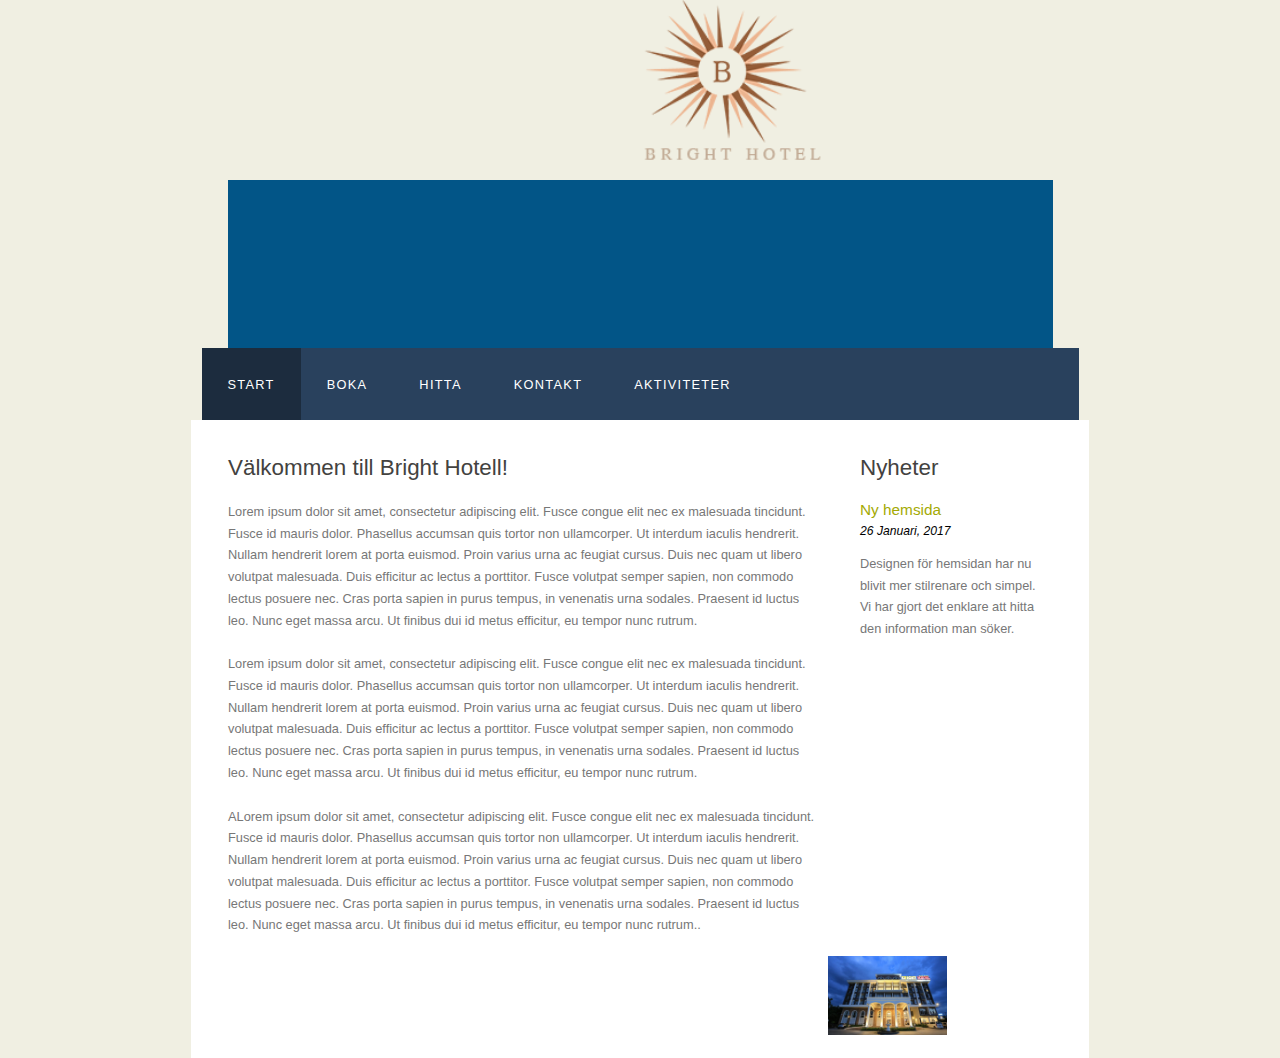
==== Aktiviteter.html @ 3e8d8296 "first commit" ====
<!DOCTYPE html>
<html id="ctl00_mainhtml" xmlns="http://www.w3.org/1999/xhtml">
    <head>
        <meta charset="utf-8">
        <title>Bright Hotell</title>
        <img src="Image/BrightHotellEmblem.png" alt="Logga">
        <link rel="stylesheet" type="text/css" href="Hotel.css">
    </head>
   
    <body>
        <div id="main">
    <div id="header">
        <div id="logo">
   	    </div>
        <div id="menubar">
            <ul id="menu">
                <li class="active"><a href="Start.html">Start</a></li>
                <li><a href="Boka.html">Boka</a></li>
                <li><a href="Hitta.html">Hitta</a></li>
                <li><a href="kontakt.html">Kontakt</a></li>
                <li><a href="Aktiviteter.html">Aktiviteter</a></li>
            </ul>
        </div>
    </div>
    <div id="site_content">
      <div class="sidebar">
        <h3>Nyheter</h3>
        <h4>Ny hemsida</h4>
        <h5>26 Januari, 2017</h5>
        <p>Designen för hemsidan har nu blivit mer stilrenare och simpel. Vi har gjort det enklare att hitta den information man söker.</p>
      </div>
      <div id="content">
        <h1>Välkommen till Bright Hotell!</h1>
        <p>Lorem ipsum dolor sit amet, consectetur adipiscing elit. Fusce congue elit nec ex malesuada tincidunt. Fusce id mauris dolor. Phasellus accumsan quis tortor non ullamcorper. Ut interdum iaculis hendrerit. Nullam hendrerit lorem at porta euismod. Proin varius urna ac feugiat cursus. Duis nec quam ut libero volutpat malesuada. Duis efficitur ac lectus a porttitor. Fusce volutpat semper sapien, non commodo lectus posuere nec. Cras porta sapien in purus tempus, in venenatis urna sodales. Praesent id luctus leo. Nunc eget massa arcu. Ut finibus dui id metus efficitur, eu tempor nunc rutrum.
        <br/><br/>
		   Lorem ipsum dolor sit amet, consectetur adipiscing elit. Fusce congue elit nec ex malesuada tincidunt. Fusce id mauris dolor. Phasellus accumsan quis tortor non ullamcorper. Ut interdum iaculis hendrerit. Nullam hendrerit lorem at porta euismod. Proin varius urna ac feugiat cursus. Duis nec quam ut libero volutpat malesuada. Duis efficitur ac lectus a porttitor. Fusce volutpat semper sapien, non commodo lectus posuere nec. Cras porta sapien in purus tempus, in venenatis urna sodales. Praesent id luctus leo. Nunc eget massa arcu. Ut finibus dui id metus efficitur, eu tempor nunc rutrum.
           <br/><br/>
		   ALorem ipsum dolor sit amet, consectetur adipiscing elit. Fusce congue elit nec ex malesuada tincidunt. Fusce id mauris dolor. Phasellus accumsan quis tortor non ullamcorper. Ut interdum iaculis hendrerit. Nullam hendrerit lorem at porta euismod. Proin varius urna ac feugiat cursus. Duis nec quam ut libero volutpat malesuada. Duis efficitur ac lectus a porttitor. Fusce volutpat semper sapien, non commodo lectus posuere nec. Cras porta sapien in purus tempus, in venenatis urna sodales. Praesent id luctus leo. Nunc eget massa arcu. Ut finibus dui id metus efficitur, eu tempor nunc rutrum..</p>
          <img src="Image/BrightHotellUtsida.jpg" alt="Hotellet" />
      </div>
    </div>
  </div>
    </body>
</html>
---- Hotel.css ----
html{
    height: 100%;
}

*
{ margin: 0;
  padding: 0;}

body{ 
    font: normal .80em 'trebuchet ms', arial, sans-serif;
    background: #F0EFE2;
    color: #777;
}

p{ 
    padding: 0 0 20px 0;
    line-height: 1.7em;
}

img{
    
    width: 20%;
    height: 20%;
    margin-left: 600px;
    
}

h1, h2, h3, h4, h5, h6 {
    font: normal 175% 'century gothic', arial, sans-serif;
    color: #43423F;
    margin: 0 0 15px 0;
    padding: 15px 0 5px 0;}

h2{ 
    font: normal 175% 'century gothic', arial, sans-serif;
    color: #A4AA04; 
}

h4, h5, h6{ 
    margin: 0;
    padding: 0 0 5px 0;
    font: normal 120% arial, sans-serif;
    color: #A4AA04;
}

h5, h6{ 
    font: italic 95% arial, sans-serif;
    padding: 0 0 15px 0;
    color: #000;}

h6{ 
    color: #362C20;
}

a, a:hover{ 
    outline: none;
    text-decoration: none;
    color: #1293EE;
}

.left{ 
    float: left;
    width: auto;
    margin-right: 10px;
}

.right{ 
    float: right; 
    width: auto;
    margin-left: 10px;
}

.center{ 
    display: block;
    text-align: center;
    margin: 20px auto;
}

ul{ 
    margin: 2px 0 22px 17px;
}

#main, #logo, #menubar, #site_content, #footer{ 
    margin-left: auto; 
    margin-right: auto;
}

#header{ 
  height: 240px;
}

#logo{ 
    width: 825px;
    position: relative;
    height: 168px;
    background: #025587 url(../images/BrightHotellEmblem) no-repeat;
}

#menubar{ 
    width: 877px;
    height: 72px;
    padding: 0;
    background: #29415D;
} 

ul#menu, ul#menu li{ 
    float: left;
    margin: 0; 
    padding: 0;
}

ul#menu li{ 
    list-style: none;
}

ul#menu li a{ 
    letter-spacing: 0.1em;
    font: normal 100% 'lucida sans unicode', arial, sans-serif;
    display: block; 
    float: left; 
    height: 37px;
    padding: 29px 26px 6px 26px;
    text-align: center;
    color: #FFF;
    text-transform: uppercase;
    text-decoration: none;
    background: transparent;
} 

ul#menu li a:hover, ul#menu li.active a, ul#menu li.active a:hover{ 
    color: #FFF;
    background: #1C2C3E;
}

#site_content{ 
    width: 837px;
    overflow: hidden;
    margin: 0 auto 0 auto;
    padding: 20px 24px 20px 37px;
    background: #FFF url(../images/sidan.png) repeat-y;
} 

.sidebar{ 
    float: right;
    width: 190px;
    padding: 0 15px 20px 15px;
}

#content{ 
    text-align: left;
    width: 595px;
    padding: 0;
}

#content ul{ 
    margin: 2px 0 22px 0px;
}

#content ul li{ 
    list-style-type: none;
    margin: 0 0 6px 0; 
    padding: 0 0 4px 25px;
    line-height: 1.5em;
}

#footer{ 
    width: 878px;
    font: normal 100% 'lucida sans unicode', arial, sans-serif;
    height: 33px;
    padding: 24px 0 5px 0;
    text-align: center; 
    background: #29425E;
    color: #FFF;
    text-transform: uppercase;
    letter-spacing: 0.1em;
}
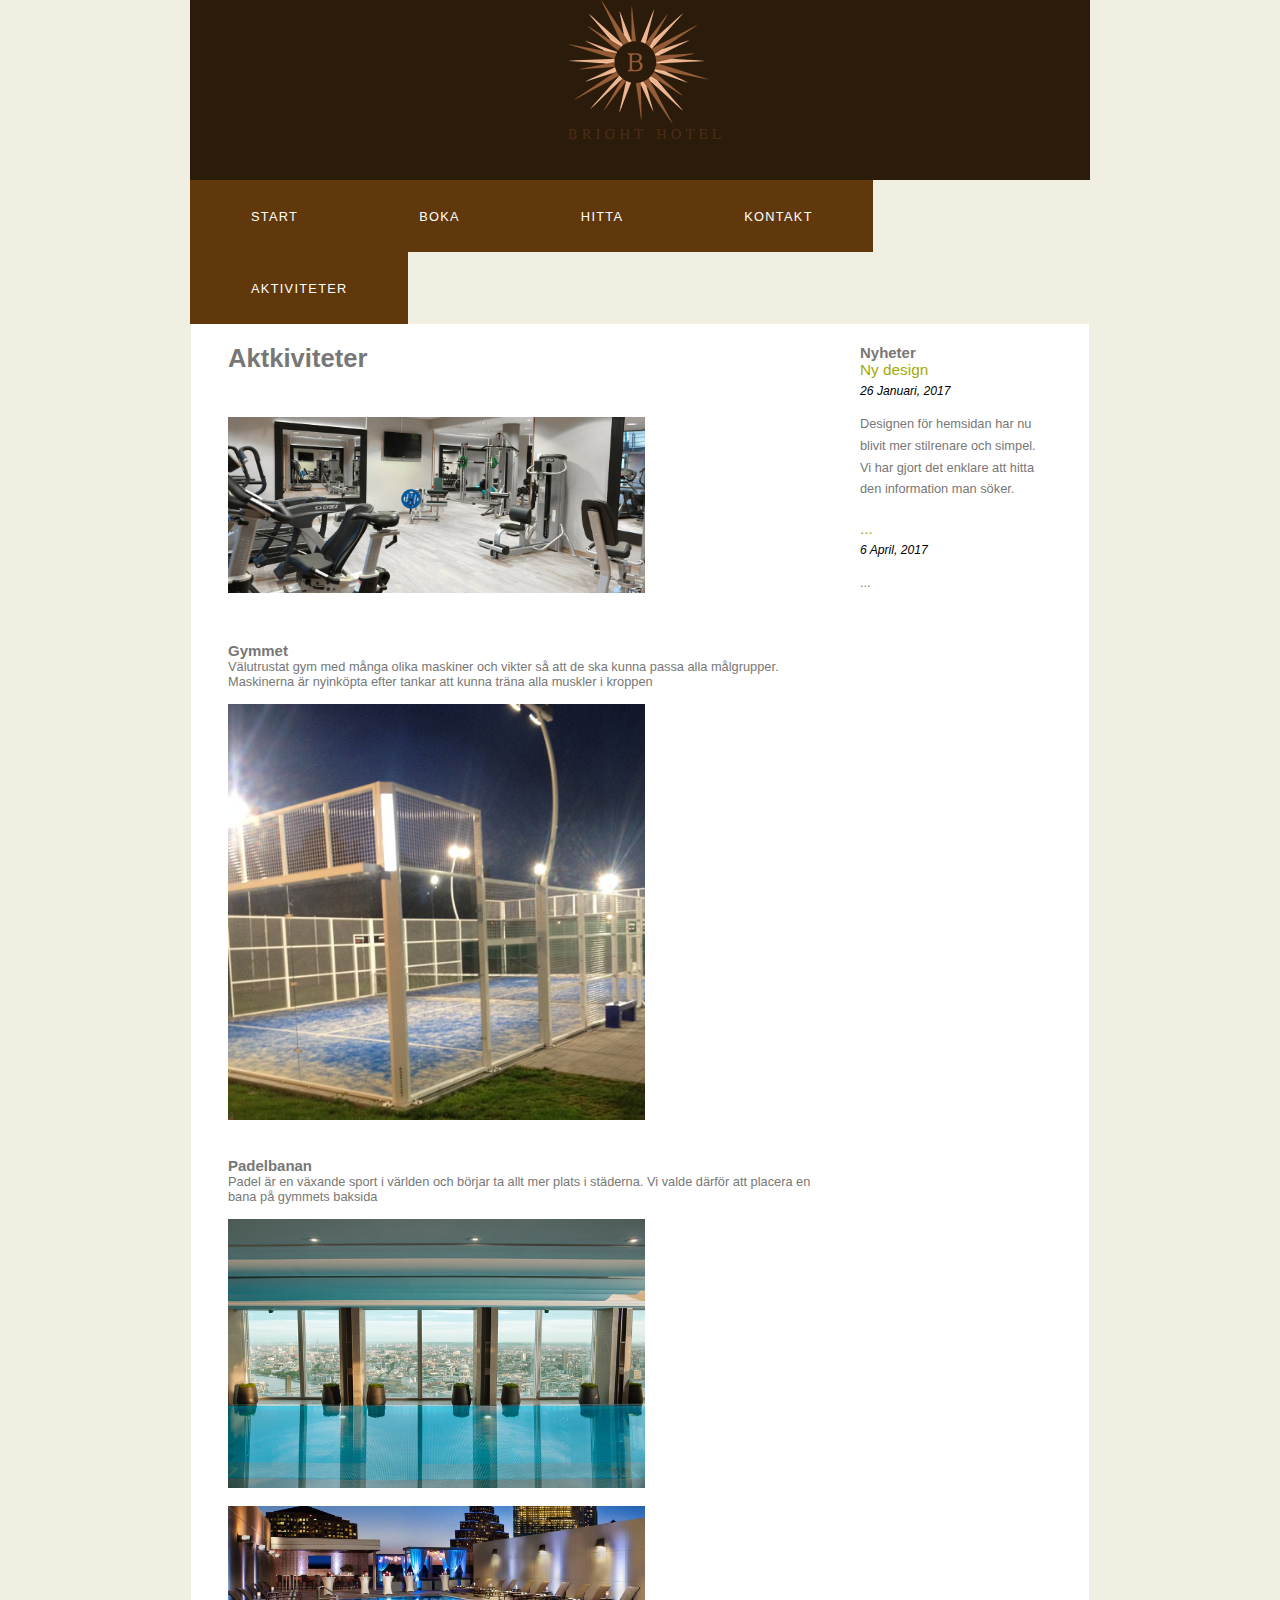
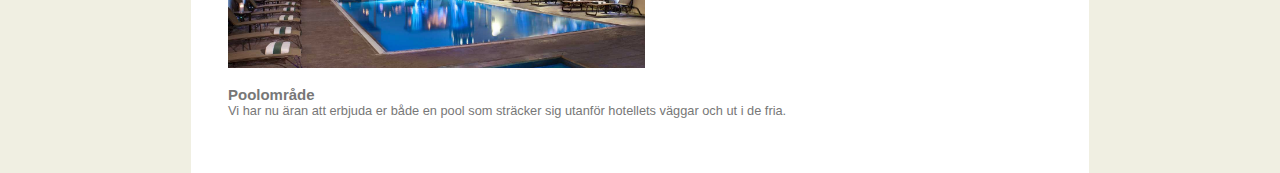
==== commit e316da38: "third commit" ====
--- a/Aktiviteter.html
+++ b/Aktiviteter.html
@@ -3,42 +3,81 @@
     <head>
         <meta charset="utf-8">
         <title>Bright Hotell</title>
-        <img src="Image/BrightHotellEmblem.png" alt="Logga">
-        <link rel="stylesheet" type="text/css" href="Hotel.css">
+        <link rel="stylesheet" type="text/css" href="index.css">
     </head>
-   
+
     <body>
         <div id="main">
-    <div id="header">
-        <div id="logo">
-   	    </div>
-        <div id="menubar">
-            <ul id="menu">
-                <li class="active"><a href="Start.html">Start</a></li>
-                <li><a href="Boka.html">Boka</a></li>
-                <li><a href="Hitta.html">Hitta</a></li>
-                <li><a href="kontakt.html">Kontakt</a></li>
-                <li><a href="Aktiviteter.html">Aktiviteter</a></li>
-            </ul>
+            <div id="header">
+                <div id="logo">
+                    <img src="Image/BrightHotellEmblem.png" alt="Logga">
+                </div>
+                <div id="menubar">
+                    <ul id="menu">
+                        <li class="active"><a href="index.html">Start</a></li>
+                        <li><a href="Boka.html">Boka</a></li>
+                        <li><a href="Hitta.html">Hitta</a></li>
+                        <li><a href="Kontakta.html">Kontakt</a></li>
+                        <li><a href="Aktiviteter.html">Aktiviteter</a></li>
+                    </ul>
+                </div>
+            </div>
+            <div id="site_content">
+                <div class="sidebar">
+                    <h3>
+                        Nyheter
+                    </h3>
+                    <h4>
+                        Ny design
+                    </h4>
+                    <h5>
+                        26 Januari, 2017
+                    </h5>
+                    <p>
+                        Designen för hemsidan har nu blivit mer stilrenare och simpel. Vi har gjort det enklare att hitta den information man söker.
+                    </p>
+                    <h4>
+                        ...
+                    </h4>
+                    <h5>
+                        6 April, 2017
+                    </h5>
+                    <p>
+                        ...
+                    </p>
+                </div>
+                <div id="content">
+                    <h1>
+                        Aktkiviteter
+                    </h1>
+                    <p>
+                        <br/><br/>
+                        <img src="Image/BrightHotellGym.jpg" alt="Gym" style="width:70%; height:80%" />
+                        <br/><br/>
+                    <h3>
+                        Gymmet
+                    </h3>
+                    Välutrustat gym med många olika maskiner och vikter så att de ska kunna passa alla målgrupper. Maskinerna är nyinköpta efter tankar att kunna träna alla muskler i kroppen
+                    <br/><br/>
+                    <img src="Image/BrightHotellPadelbana.jpg" alt="Padelbana" style= "width:70%; height:80%;" />
+                    <h3>
+                        <br/><br/>
+                        Padelbanan
+                    </h3>
+                    Padel är en växande sport i världen och börjar ta allt mer plats i städerna. Vi valde därför att placera en bana på gymmets baksida
+                    <br/><br/>
+                    <img src="Image/BrightHotellPool1.jpg" alt="Inomhuspool" style= "width:70%; height:80%;" />
+                    <br/><br/>
+                    <img src="Image/BrightHotellPool2.jpg" alt="Utomhuspool" style= "width:70%; height:80%" />
+                    <br/><br/>
+                    <h3>
+                        Poolområde
+                    </h3>
+                    Vi har nu äran att erbjuda er både en pool som sträcker sig utanför hotellets väggar och ut i de fria. 
+                    <br/><br/>
+                    </p>
+            </div>
         </div>
-    </div>
-    <div id="site_content">
-      <div class="sidebar">
-        <h3>Nyheter</h3>
-        <h4>Ny hemsida</h4>
-        <h5>26 Januari, 2017</h5>
-        <p>Designen för hemsidan har nu blivit mer stilrenare och simpel. Vi har gjort det enklare att hitta den information man söker.</p>
-      </div>
-      <div id="content">
-        <h1>Välkommen till Bright Hotell!</h1>
-        <p>Lorem ipsum dolor sit amet, consectetur adipiscing elit. Fusce congue elit nec ex malesuada tincidunt. Fusce id mauris dolor. Phasellus accumsan quis tortor non ullamcorper. Ut interdum iaculis hendrerit. Nullam hendrerit lorem at porta euismod. Proin varius urna ac feugiat cursus. Duis nec quam ut libero volutpat malesuada. Duis efficitur ac lectus a porttitor. Fusce volutpat semper sapien, non commodo lectus posuere nec. Cras porta sapien in purus tempus, in venenatis urna sodales. Praesent id luctus leo. Nunc eget massa arcu. Ut finibus dui id metus efficitur, eu tempor nunc rutrum.
-        <br/><br/>
-		   Lorem ipsum dolor sit amet, consectetur adipiscing elit. Fusce congue elit nec ex malesuada tincidunt. Fusce id mauris dolor. Phasellus accumsan quis tortor non ullamcorper. Ut interdum iaculis hendrerit. Nullam hendrerit lorem at porta euismod. Proin varius urna ac feugiat cursus. Duis nec quam ut libero volutpat malesuada. Duis efficitur ac lectus a porttitor. Fusce volutpat semper sapien, non commodo lectus posuere nec. Cras porta sapien in purus tempus, in venenatis urna sodales. Praesent id luctus leo. Nunc eget massa arcu. Ut finibus dui id metus efficitur, eu tempor nunc rutrum.
-           <br/><br/>
-		   ALorem ipsum dolor sit amet, consectetur adipiscing elit. Fusce congue elit nec ex malesuada tincidunt. Fusce id mauris dolor. Phasellus accumsan quis tortor non ullamcorper. Ut interdum iaculis hendrerit. Nullam hendrerit lorem at porta euismod. Proin varius urna ac feugiat cursus. Duis nec quam ut libero volutpat malesuada. Duis efficitur ac lectus a porttitor. Fusce volutpat semper sapien, non commodo lectus posuere nec. Cras porta sapien in purus tempus, in venenatis urna sodales. Praesent id luctus leo. Nunc eget massa arcu. Ut finibus dui id metus efficitur, eu tempor nunc rutrum..</p>
-          <img src="Image/BrightHotellUtsida.jpg" alt="Hotellet" />
-      </div>
-    </div>
-  </div>
+        </div>
     </body>
 </html>--- a/index.css
+++ b/index.css
@@ -0,0 +1,172 @@
+html{
+    height: 100%;
+}
+
+*
+{ margin: 0;
+  padding: 0;}
+
+body{ 
+    font: normal .80em 'trebuchet ms', arial, sans-serif;
+    background: #F0EFE2;
+    color: #777;
+}
+
+p{ 
+    padding: 0 0 20px 0;
+    line-height: 1.7em;
+}
+
+}
+
+h1, h2, h3, h4, h5, h6 {
+    font: normal 175% 'century gothic', arial, sans-serif;
+    color: #43423F;
+    margin: 0 0 15px 0;
+    padding: 15px 0 5px 0;}
+
+h2{ 
+    font: normal 175% 'century gothic', arial, sans-serif;
+    color: #A4AA04; 
+}
+
+h4, h5, h6{ 
+    margin: 0;
+    padding: 0 0 5px 0;
+    font: normal 120% arial, sans-serif;
+    color: #A4AA04;
+}
+
+h5, h6{ 
+    font: italic 95% arial, sans-serif;
+    padding: 0 0 15px 0;
+    color: #000;}
+
+h6{ 
+    color: #362C20;
+}
+
+a, a:hover{ 
+    outline: none;
+    text-decoration: none;
+    color: #1293EE;
+}
+
+.left{ 
+    float: left;
+    width: auto;
+    margin-right: 10px;
+}
+
+.right{ 
+    float: right; 
+    width: auto;
+    margin-left: 10px;
+}
+
+.center{ 
+    display: block;
+    text-align: center;
+    margin: 20px auto;
+}
+
+ul{ 
+    margin: 2px 0 22px 17px;
+}
+
+#main, #logo, #menubar, #site_content, #footer{ 
+    margin-left: auto; 
+    margin-right: auto;
+}
+
+#header{ 
+  height: 240px;
+}
+
+#logo{ 
+    width: 900px;
+    position: relative;
+    height: 180px;
+    background: #2A1B0A url(../images/BrightHotellEmblem) no-repeat;
+    text-align: center;
+}
+
+#menubar{ 
+    width: 900px;
+    height: 72px;
+    padding: 0;
+    color: #61380B;
+} 
+
+ul#menu, ul#menu li{ 
+    float: left;
+    margin: 0; 
+    padding: 0;
+}
+
+ul#menu li{ 
+    list-style: none;
+    color: #61380B;
+}
+
+ul#menu li a{ 
+    letter-spacing: 0.1em;
+    font: normal 100% 'lucida sans unicode', arial, sans-serif;
+    display: block; 
+    float: right; 
+    height: 37px;
+    padding: 29px 60px 6px 61px;
+    text-align: center;
+    color: #FFF;
+    text-transform: uppercase;
+    text-decoration: none;
+    background: #61380B;
+} 
+
+ul#menu li a:hover, ul#menu li.active a, ul#menu li.active a:hover{ 
+    color: #FFF;
+    background: #61380B;
+}
+
+#site_content{ 
+    width: 837px;
+    overflow: hidden;
+    margin: 0 auto 0 auto;
+    padding: 20px 24px 20px 37px;
+    background: #FFF url(../images/sidan.png) repeat-y;
+} 
+
+.sidebar{ 
+    float: right;
+    width: 190px;
+    padding: 0 15px 20px 15px;
+}
+
+#content{ 
+    text-align: left;
+    width: 595px;
+    padding: 0;
+}
+
+#content ul{ 
+    margin: 2px 0 22px 0px;
+}
+
+#content ul li{ 
+    list-style-type: none;
+    margin: 0 0 6px 0; 
+    padding: 0 0 4px 25px;
+    line-height: 1.5em;
+}
+
+#footer{ 
+    width: 878px;
+    font: normal 100% 'lucida sans unicode', arial, sans-serif;
+    height: 33px;
+    padding: 24px 0 5px 0;
+    text-align: center; 
+    background: #29425E;
+    color: #FFF;
+    text-transform: uppercase;
+    letter-spacing: 0.1em;
+}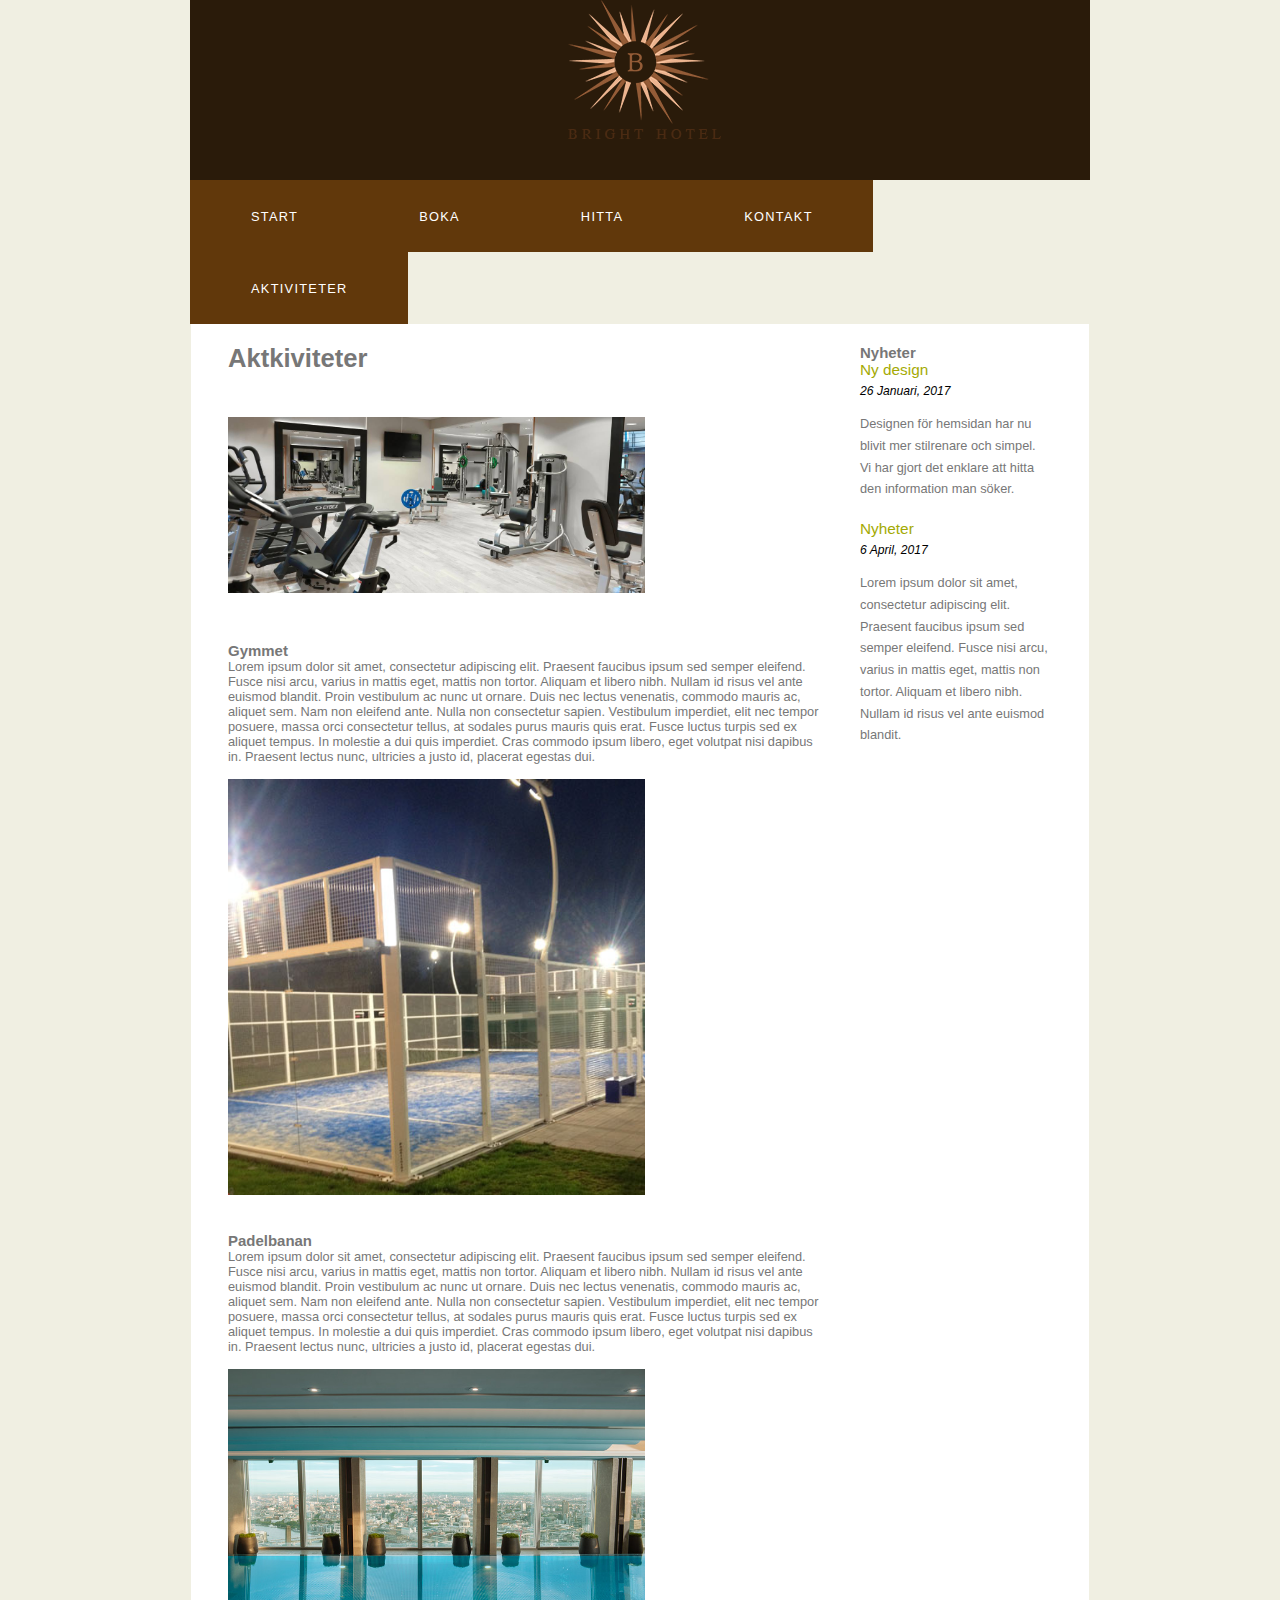
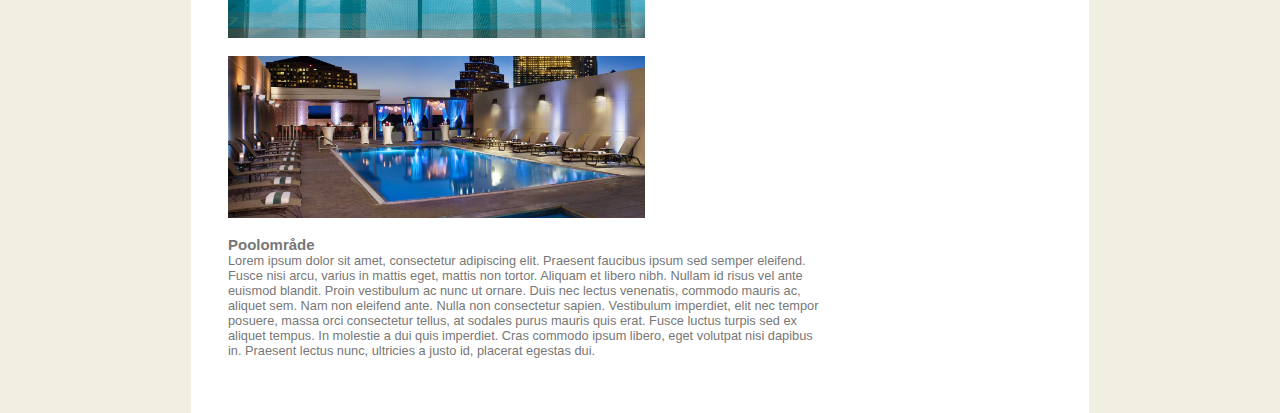
==== commit e27be437: "fourth commit" ====
--- a/Aktiviteter.html
+++ b/Aktiviteter.html
@@ -37,13 +37,13 @@
                         Designen för hemsidan har nu blivit mer stilrenare och simpel. Vi har gjort det enklare att hitta den information man söker.
                     </p>
                     <h4>
-                        ...
+                        Nyheter
                     </h4>
                     <h5>
                         6 April, 2017
                     </h5>
                     <p>
-                        ...
+                        Lorem ipsum dolor sit amet, consectetur adipiscing elit. Praesent faucibus ipsum sed semper eleifend. Fusce nisi arcu, varius in mattis eget, mattis non tortor. Aliquam et libero nibh. Nullam id risus vel ante euismod blandit.
                     </p>
                 </div>
                 <div id="content">
@@ -57,14 +57,18 @@
                     <h3>
                         Gymmet
                     </h3>
-                    Välutrustat gym med många olika maskiner och vikter så att de ska kunna passa alla målgrupper. Maskinerna är nyinköpta efter tankar att kunna träna alla muskler i kroppen
+                    Lorem ipsum dolor sit amet, consectetur adipiscing elit. Praesent faucibus ipsum sed semper eleifend. Fusce nisi arcu, varius in mattis eget, mattis non tortor. Aliquam et libero nibh. Nullam id risus vel ante euismod blandit. Proin vestibulum ac nunc ut ornare. Duis nec lectus venenatis, commodo mauris ac, aliquet sem. Nam non eleifend ante. Nulla non consectetur sapien. Vestibulum imperdiet, elit nec tempor posuere, massa orci consectetur tellus, at sodales purus mauris quis erat. Fusce luctus turpis sed ex aliquet tempus. In molestie a dui quis imperdiet. Cras commodo ipsum libero, eget volutpat nisi dapibus in. Praesent lectus nunc, ultricies a justo id, placerat egestas dui.
+
+
                     <br/><br/>
                     <img src="Image/BrightHotellPadelbana.jpg" alt="Padelbana" style= "width:70%; height:80%;" />
                     <h3>
                         <br/><br/>
                         Padelbanan
                     </h3>
-                    Padel är en växande sport i världen och börjar ta allt mer plats i städerna. Vi valde därför att placera en bana på gymmets baksida
+                    Lorem ipsum dolor sit amet, consectetur adipiscing elit. Praesent faucibus ipsum sed semper eleifend. Fusce nisi arcu, varius in mattis eget, mattis non tortor. Aliquam et libero nibh. Nullam id risus vel ante euismod blandit. Proin vestibulum ac nunc ut ornare. Duis nec lectus venenatis, commodo mauris ac, aliquet sem. Nam non eleifend ante. Nulla non consectetur sapien. Vestibulum imperdiet, elit nec tempor posuere, massa orci consectetur tellus, at sodales purus mauris quis erat. Fusce luctus turpis sed ex aliquet tempus. In molestie a dui quis imperdiet. Cras commodo ipsum libero, eget volutpat nisi dapibus in. Praesent lectus nunc, ultricies a justo id, placerat egestas dui.
+
+
                     <br/><br/>
                     <img src="Image/BrightHotellPool1.jpg" alt="Inomhuspool" style= "width:70%; height:80%;" />
                     <br/><br/>
@@ -73,7 +77,9 @@
                     <h3>
                         Poolområde
                     </h3>
-                    Vi har nu äran att erbjuda er både en pool som sträcker sig utanför hotellets väggar och ut i de fria. 
+                    Lorem ipsum dolor sit amet, consectetur adipiscing elit. Praesent faucibus ipsum sed semper eleifend. Fusce nisi arcu, varius in mattis eget, mattis non tortor. Aliquam et libero nibh. Nullam id risus vel ante euismod blandit. Proin vestibulum ac nunc ut ornare. Duis nec lectus venenatis, commodo mauris ac, aliquet sem. Nam non eleifend ante. Nulla non consectetur sapien. Vestibulum imperdiet, elit nec tempor posuere, massa orci consectetur tellus, at sodales purus mauris quis erat. Fusce luctus turpis sed ex aliquet tempus. In molestie a dui quis imperdiet. Cras commodo ipsum libero, eget volutpat nisi dapibus in. Praesent lectus nunc, ultricies a justo id, placerat egestas dui.
+
+
                     <br/><br/>
                     </p>
             </div>
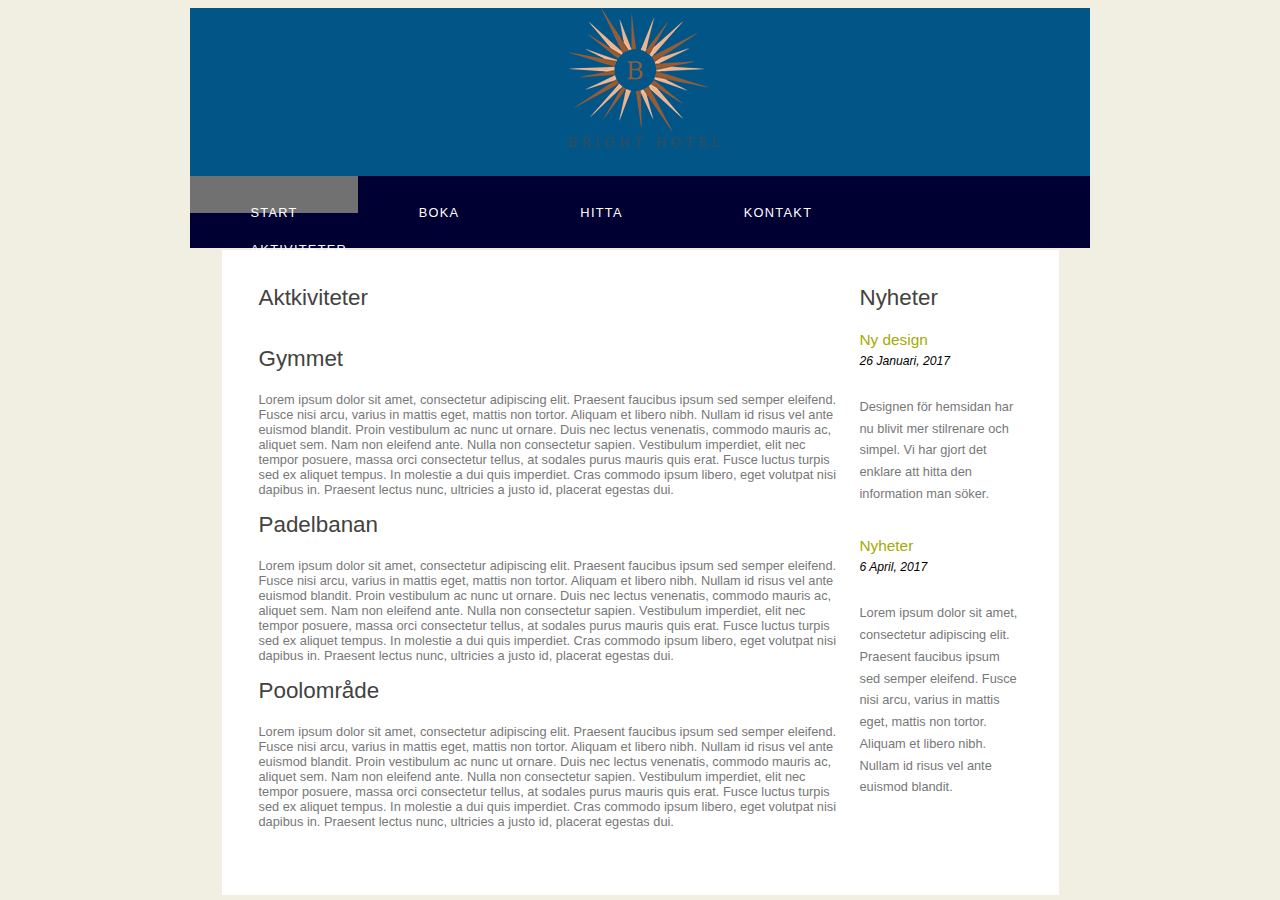
==== commit c69675f2: "finished" ====
--- a/Aktiviteter.html
+++ b/Aktiviteter.html
@@ -10,7 +10,7 @@
         <div id="main">
             <div id="header">
                 <div id="logo">
-                    <img src="Image/BrightHotellEmblem.png" alt="Logga">
+                    <a href="index.html"><img src="Image/BrightHotellEmblem.png" alt="Logga"></a>
                 </div>
                 <div id="menubar">
                     <ul id="menu">
@@ -50,37 +50,20 @@
                     <h1>
                         Aktkiviteter
                     </h1>
-                    <p>
-                        <br/><br/>
-                        <img src="Image/BrightHotellGym.jpg" alt="Gym" style="width:70%; height:80%" />
-                        <br/><br/>
                     <h3>
                         Gymmet
                     </h3>
                     Lorem ipsum dolor sit amet, consectetur adipiscing elit. Praesent faucibus ipsum sed semper eleifend. Fusce nisi arcu, varius in mattis eget, mattis non tortor. Aliquam et libero nibh. Nullam id risus vel ante euismod blandit. Proin vestibulum ac nunc ut ornare. Duis nec lectus venenatis, commodo mauris ac, aliquet sem. Nam non eleifend ante. Nulla non consectetur sapien. Vestibulum imperdiet, elit nec tempor posuere, massa orci consectetur tellus, at sodales purus mauris quis erat. Fusce luctus turpis sed ex aliquet tempus. In molestie a dui quis imperdiet. Cras commodo ipsum libero, eget volutpat nisi dapibus in. Praesent lectus nunc, ultricies a justo id, placerat egestas dui.
 
-
-                    <br/><br/>
-                    <img src="Image/BrightHotellPadelbana.jpg" alt="Padelbana" style= "width:70%; height:80%;" />
                     <h3>
-                        <br/><br/>
                         Padelbanan
                     </h3>
                     Lorem ipsum dolor sit amet, consectetur adipiscing elit. Praesent faucibus ipsum sed semper eleifend. Fusce nisi arcu, varius in mattis eget, mattis non tortor. Aliquam et libero nibh. Nullam id risus vel ante euismod blandit. Proin vestibulum ac nunc ut ornare. Duis nec lectus venenatis, commodo mauris ac, aliquet sem. Nam non eleifend ante. Nulla non consectetur sapien. Vestibulum imperdiet, elit nec tempor posuere, massa orci consectetur tellus, at sodales purus mauris quis erat. Fusce luctus turpis sed ex aliquet tempus. In molestie a dui quis imperdiet. Cras commodo ipsum libero, eget volutpat nisi dapibus in. Praesent lectus nunc, ultricies a justo id, placerat egestas dui.
 
-
-                    <br/><br/>
-                    <img src="Image/BrightHotellPool1.jpg" alt="Inomhuspool" style= "width:70%; height:80%;" />
-                    <br/><br/>
-                    <img src="Image/BrightHotellPool2.jpg" alt="Utomhuspool" style= "width:70%; height:80%" />
-                    <br/><br/>
                     <h3>
                         Poolområde
                     </h3>
                     Lorem ipsum dolor sit amet, consectetur adipiscing elit. Praesent faucibus ipsum sed semper eleifend. Fusce nisi arcu, varius in mattis eget, mattis non tortor. Aliquam et libero nibh. Nullam id risus vel ante euismod blandit. Proin vestibulum ac nunc ut ornare. Duis nec lectus venenatis, commodo mauris ac, aliquet sem. Nam non eleifend ante. Nulla non consectetur sapien. Vestibulum imperdiet, elit nec tempor posuere, massa orci consectetur tellus, at sodales purus mauris quis erat. Fusce luctus turpis sed ex aliquet tempus. In molestie a dui quis imperdiet. Cras commodo ipsum libero, eget volutpat nisi dapibus in. Praesent lectus nunc, ultricies a justo id, placerat egestas dui.
-
-
-                    <br/><br/>
                     </p>
             </div>
         </div>
--- a/index.css
+++ b/index.css
@@ -1,134 +1,148 @@
-html{
+html
+{ 
     height: 100%;
 }
 
-*
-{ margin: 0;
-  padding: 0;}
-
-body{ 
+body
+{ 
     font: normal .80em 'trebuchet ms', arial, sans-serif;
     background: #F0EFE2;
     color: #777;
 }
 
-p{ 
+p
+{ 
     padding: 0 0 20px 0;
     line-height: 1.7em;
 }
 
-}
-
-h1, h2, h3, h4, h5, h6 {
+img
+{ 
+    border: 0;
+}
+
+h1, h2, h3, h4, h5, h6 
+{ 
     font: normal 175% 'century gothic', arial, sans-serif;
     color: #43423F;
     margin: 0 0 15px 0;
-    padding: 15px 0 5px 0;}
-
-h2{ 
+    padding: 15px 0 5px 0;
+}
+
+h2
+{ 
     font: normal 175% 'century gothic', arial, sans-serif;
-    color: #A4AA04; 
-}
-
-h4, h5, h6{ 
+    color: #A4AA04;
+}
+
+h4, h5, h6
+{ 
     margin: 0;
     padding: 0 0 5px 0;
     font: normal 120% arial, sans-serif;
     color: #A4AA04;
 }
 
-h5, h6{ 
+h5, h6
+{ 
     font: italic 95% arial, sans-serif;
     padding: 0 0 15px 0;
-    color: #000;}
-
-h6{ 
+    color: #000;
+}
+
+h6
+{ 
     color: #362C20;
 }
 
-a, a:hover{ 
+a, a:hover
+{ 
     outline: none;
     text-decoration: none;
-    color: #1293EE;
-}
-
-.left{ 
+    color: #025587;
+}
+
+.left
+{ 
     float: left;
     width: auto;
     margin-right: 10px;
 }
 
-.right{ 
+.right
+{ 
     float: right; 
     width: auto;
     margin-left: 10px;
 }
 
-.center{ 
+.center
+{ 
     display: block;
     text-align: center;
     margin: 20px auto;
 }
 
-ul{ 
-    margin: 2px 0 22px 17px;
-}
-
-#main, #logo, #menubar, #site_content, #footer{ 
+#main, #logo, #menubar, #site_content, #footer
+{ 
     margin-left: auto; 
     margin-right: auto;
-}
-
-#header{ 
-  height: 240px;
-}
-
-#logo{ 
     width: 900px;
+}
+
+#header
+{ 
+    background: #025587;
+    height: 240px;
+    width: 900px;
+}
+
+#logo
+{ 
+    width: 825px;
     position: relative;
-    height: 180px;
-    background: #2A1B0A url(../images/BrightHotellEmblem) no-repeat;
     text-align: center;
-}
-
-#menubar{ 
+    height: 168px;
+    background: #025587 url(../images/logga.png) no-repeat;
+}
+
+#menubar
+{ 
     width: 900px;
     height: 72px;
     padding: 0;
-    color: #61380B;
+    background: #000033;
 } 
 
-ul#menu, ul#menu li{ 
+ul#menu, ul#menu li
+{ 
     float: left;
     margin: 0; 
     padding: 0;
 }
 
-ul#menu li{ 
+ul#menu li
+{ 
     list-style: none;
-    color: #61380B;
-}
-
-ul#menu li a{ 
+}
+
+ul#menu li a
+{ 
     letter-spacing: 0.1em;
     font: normal 100% 'lucida sans unicode', arial, sans-serif;
     display: block; 
-    float: right; 
+    float: left; 
     height: 37px;
-    padding: 29px 60px 6px 61px;
+    padding: 29px 60.5px 6px 60.5px;
     text-align: center;
     color: #FFF;
     text-transform: uppercase;
     text-decoration: none;
-    background: #61380B;
+    background: transparent;
 } 
 
-ul#menu li a:hover, ul#menu li.active a, ul#menu li.active a:hover{ 
-    color: #FFF;
-    background: #61380B;
-}
-
-#site_content{ 
+#site_content
+{ 
     width: 837px;
     overflow: hidden;
     margin: 0 auto 0 auto;
@@ -136,30 +150,35 @@
     background: #FFF url(../images/sidan.png) repeat-y;
 } 
 
-.sidebar{ 
+.sidebar
+{ 
     float: right;
     width: 190px;
     padding: 0 15px 20px 15px;
 }
 
-#content{ 
+#content
+{ 
     text-align: left;
     width: 595px;
     padding: 0;
 }
 
-#content ul{ 
+#content ul
+{ 
     margin: 2px 0 22px 0px;
 }
 
-#content ul li{ 
+#content ul li
+{ 
     list-style-type: none;
     margin: 0 0 6px 0; 
     padding: 0 0 4px 25px;
     line-height: 1.5em;
 }
 
-#footer{ 
+#footer
+{ 
     width: 878px;
     font: normal 100% 'lucida sans unicode', arial, sans-serif;
     height: 33px;
@@ -169,4 +188,122 @@
     color: #FFF;
     text-transform: uppercase;
     letter-spacing: 0.1em;
-}+}
+
+* {box-sizing:border-box}
+
+/* Slideshow container */
+.slideshow-container {
+  max-width: 1000px;
+  position: relative;
+  margin: auto;
+}
+
+.mySlides {
+    display: none;
+}
+
+/* Position the "next button" to the right */
+
+/* On hover, add a black background color with a little bit see-through */
+.prev:hover, .next:hover {
+  background-color: rgba(0,0,0,0.8);
+}
+
+/* The dots/bullets/indicators */
+.dot {
+  cursor:pointer;
+  height: 13px;
+  width: 13px;
+  margin: 0 2px;
+  background-color: #bbb;
+  border-radius: 50%;
+  display: inline-block;
+  transition: background-color 0.6s ease;
+}
+
+.active, .dot:hover {
+  background-color: #717171;
+}
+
+/* Fading animation */
+.fade {
+  -webkit-animation-name: fade;
+  -webkit-animation-duration: 1.5s;
+  animation-name: fade;
+  animation-duration: 1.5s;
+}
+
+@-webkit-keyframes fade {
+  from {opacity: .4} 
+  to {opacity: 1}
+}
+
+@keyframes fade {
+  from {opacity: .4} 
+  to {opacity: 1}
+}
+
+@media (max-width: 850px){
+    #menubar
+    {
+        width: 100%;
+        text-align: center;
+    }
+
+    ul#menu li a,ul#menu li
+    {
+        float: none;
+        background-color: #000033;
+        width: 125%; 
+        height: 70px;
+        text-align: center;
+    }
+    #logo
+    { 
+        width: 234%;
+    }
+    #site_content
+    { 
+        width: 84%;
+        text-align: center;
+    }
+    #footer
+    {
+        width: 100%;
+        text-align: center;
+    }
+    #content
+    {
+        width: 100%;
+        text-align: center;
+    }
+
+    #iframemap
+    {
+        width: 100%;
+    }
+    .sidebar
+    {
+        width:100%;
+        float: none;
+        text-align: center;
+    }
+    #slider figure
+    {
+        width: 100%;
+    }
+    #header
+    {
+        width: 37.25%;
+        margin-left: 25px;
+    }
+    #main
+    {
+        width: 100%;   
+    }
+}
+
+
+
+
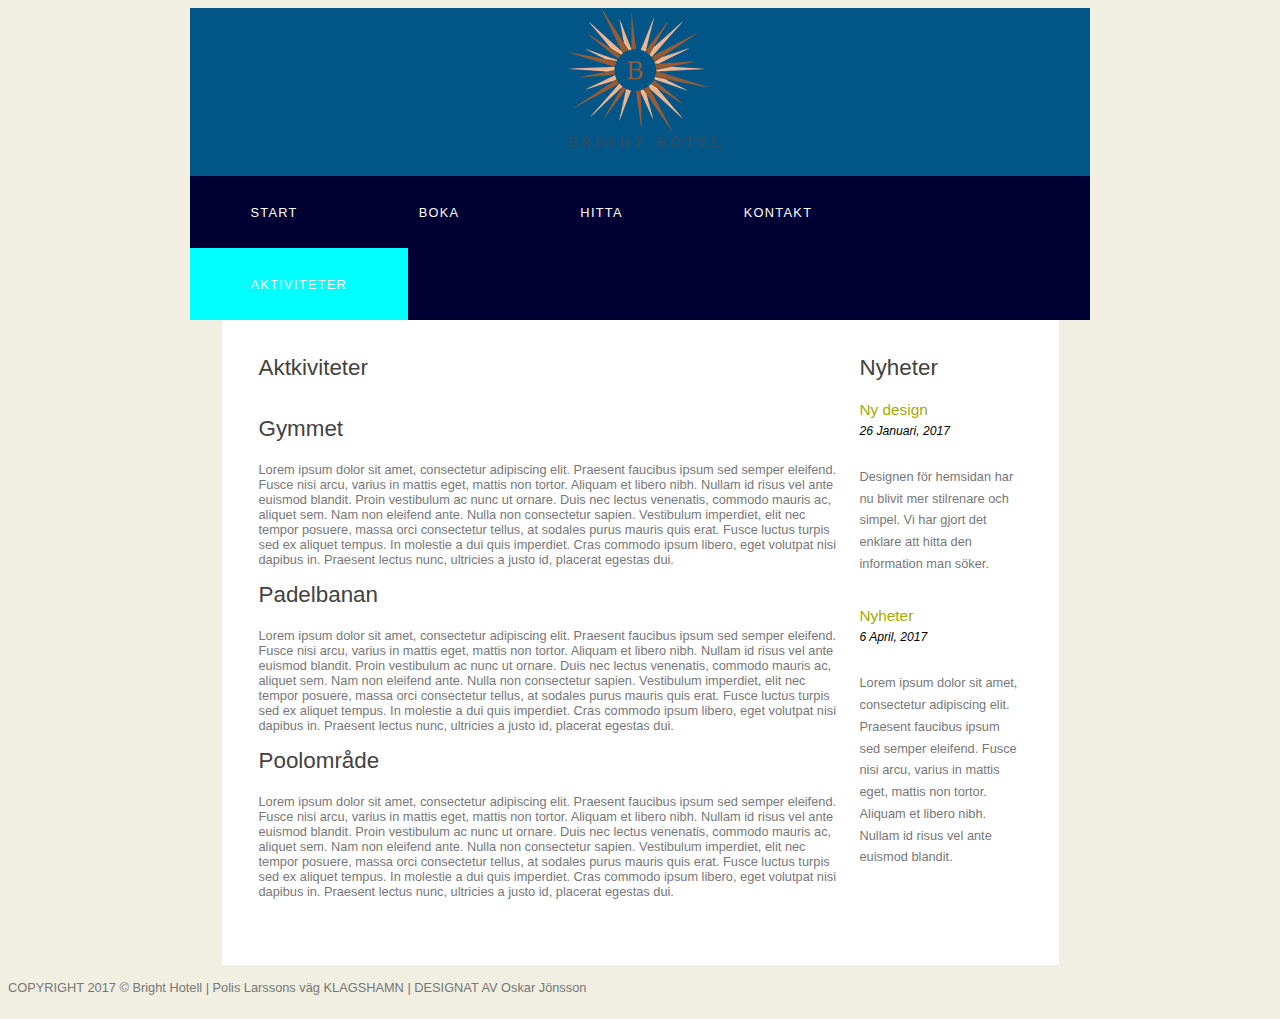
==== commit cb7c55b8: "done" ====
--- a/Aktiviteter.html
+++ b/Aktiviteter.html
@@ -14,11 +14,11 @@
                 </div>
                 <div id="menubar">
                     <ul id="menu">
-                        <li class="active"><a href="index.html">Start</a></li>
+                        <li><a href="index.html">Start</a></li>
                         <li><a href="Boka.html">Boka</a></li>
                         <li><a href="Hitta.html">Hitta</a></li>
                         <li><a href="Kontakta.html">Kontakt</a></li>
-                        <li><a href="Aktiviteter.html">Aktiviteter</a></li>
+                        <li class="active"><a href="Aktiviteter.html">Aktiviteter</a></li>
                     </ul>
                 </div>
             </div>
@@ -68,5 +68,8 @@
             </div>
         </div>
         </div>
+    <footer>
+                <p>COPYRIGHT 2017 © Bright Hotell | Polis Larssons väg KLAGSHAMN | DESIGNAT AV Oskar Jönsson</p>
+            </footer>
     </body>
 </html>--- a/index.css
+++ b/index.css
@@ -55,11 +55,11 @@
     color: #362C20;
 }
 
-a, a:hover
+#menu a:hover
 { 
     outline: none;
     text-decoration: none;
-    color: #025587;
+    background-color: aqua;
 }
 
 .left
@@ -88,6 +88,10 @@
     margin-left: auto; 
     margin-right: auto;
     width: 900px;
+}
+
+#footer{
+    text-align: center;
 }
 
 #header
@@ -119,6 +123,7 @@
     float: left;
     margin: 0; 
     padding: 0;
+    background: #000033;
 }
 
 ul#menu li
@@ -132,7 +137,7 @@
     font: normal 100% 'lucida sans unicode', arial, sans-serif;
     display: block; 
     float: left; 
-    height: 37px;
+    height: 72px;
     padding: 29px 60.5px 6px 60.5px;
     text-align: center;
     color: #FFF;
@@ -141,6 +146,12 @@
     background: transparent;
 } 
 
+#manu li a:hover, #menu li.active a, #menu li.active a:hover{
+    color: #FFF;
+    background-color: aqua;
+    
+}
+
 #site_content
 { 
     width: 837px;
@@ -177,18 +188,6 @@
     line-height: 1.5em;
 }
 
-#footer
-{ 
-    width: 878px;
-    font: normal 100% 'lucida sans unicode', arial, sans-serif;
-    height: 33px;
-    padding: 24px 0 5px 0;
-    text-align: center; 
-    background: #29425E;
-    color: #FFF;
-    text-transform: uppercase;
-    letter-spacing: 0.1em;
-}
 
 * {box-sizing:border-box}
 
@@ -302,8 +301,4 @@
     {
         width: 100%;   
     }
-}
-
-
-
-
+}